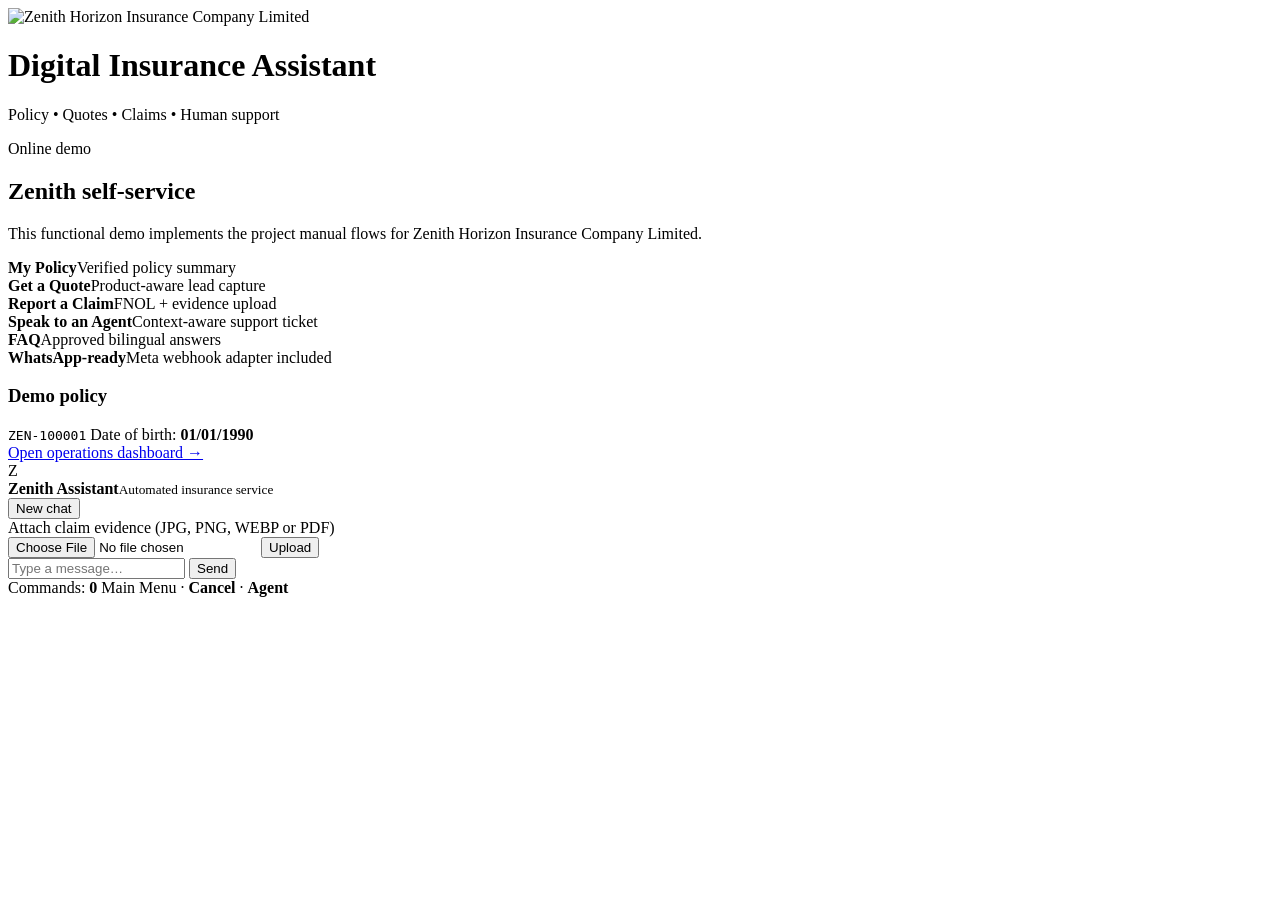
==== app/static/index.html @ 85530260 "Add branded customer interface" ====
<!doctype html>
<html lang="en">
<head>
  <meta charset="utf-8" />
  <meta name="viewport" content="width=device-width, initial-scale=1" />
  <title>Zenith Digital Insurance Assistant</title>
  <link rel="stylesheet" href="/static/styles.css" />
</head>
<body>
  <div class="shell">
    <header class="brandbar">
      <div class="brand-left">
        <img src="/static/zenith-logo.png" alt="Zenith Horizon Insurance Company Limited" class="logo" />
        <div>
          <h1>Digital Insurance Assistant</h1>
          <p>Policy • Quotes • Claims • Human support</p>
        </div>
      </div>
      <div class="status"><span></span> Online demo</div>
    </header>

    <main class="workspace">
      <section class="info-panel">
        <h2>Zenith self-service</h2>
        <p>This functional demo implements the project manual flows for Zenith Horizon Insurance Company Limited.</p>
        <div class="feature-grid">
          <div class="feature"><b>My Policy</b><span>Verified policy summary</span></div>
          <div class="feature"><b>Get a Quote</b><span>Product-aware lead capture</span></div>
          <div class="feature"><b>Report a Claim</b><span>FNOL + evidence upload</span></div>
          <div class="feature"><b>Speak to an Agent</b><span>Context-aware support ticket</span></div>
          <div class="feature"><b>FAQ</b><span>Approved bilingual answers</span></div>
          <div class="feature"><b>WhatsApp-ready</b><span>Meta webhook adapter included</span></div>
        </div>
        <div class="demo-card">
          <h3>Demo policy</h3>
          <code>ZEN-100001</code>
          <span>Date of birth: <b>01/01/1990</b></span>
        </div>
        <a class="admin-link" href="/admin">Open operations dashboard →</a>
      </section>

      <section class="chat-card">
        <div class="chat-head">
          <div class="avatar">Z</div>
          <div><strong>Zenith Assistant</strong><small>Automated insurance service</small></div>
          <button id="resetBtn" class="ghost">New chat</button>
        </div>
        <div id="messages" class="messages"></div>
        <div id="quickReplies" class="quick-replies"></div>
        <div id="uploadBox" class="upload-box hidden">
          <label>Attach claim evidence (JPG, PNG, WEBP or PDF)</label>
          <div><input id="fileInput" type="file" accept="image/jpeg,image/png,image/webp,application/pdf" /><button id="uploadBtn">Upload</button></div>
          <small id="uploadStatus"></small>
        </div>
        <form id="chatForm" class="composer">
          <input id="chatInput" autocomplete="off" placeholder="Type a message…" />
          <button type="submit">Send</button>
        </form>
        <div class="commands">Commands: <b>0</b> Main Menu · <b>Cancel</b> · <b>Agent</b></div>
      </section>
    </main>
  </div>
  <script src="/static/app.js"></script>
</body>
</html>
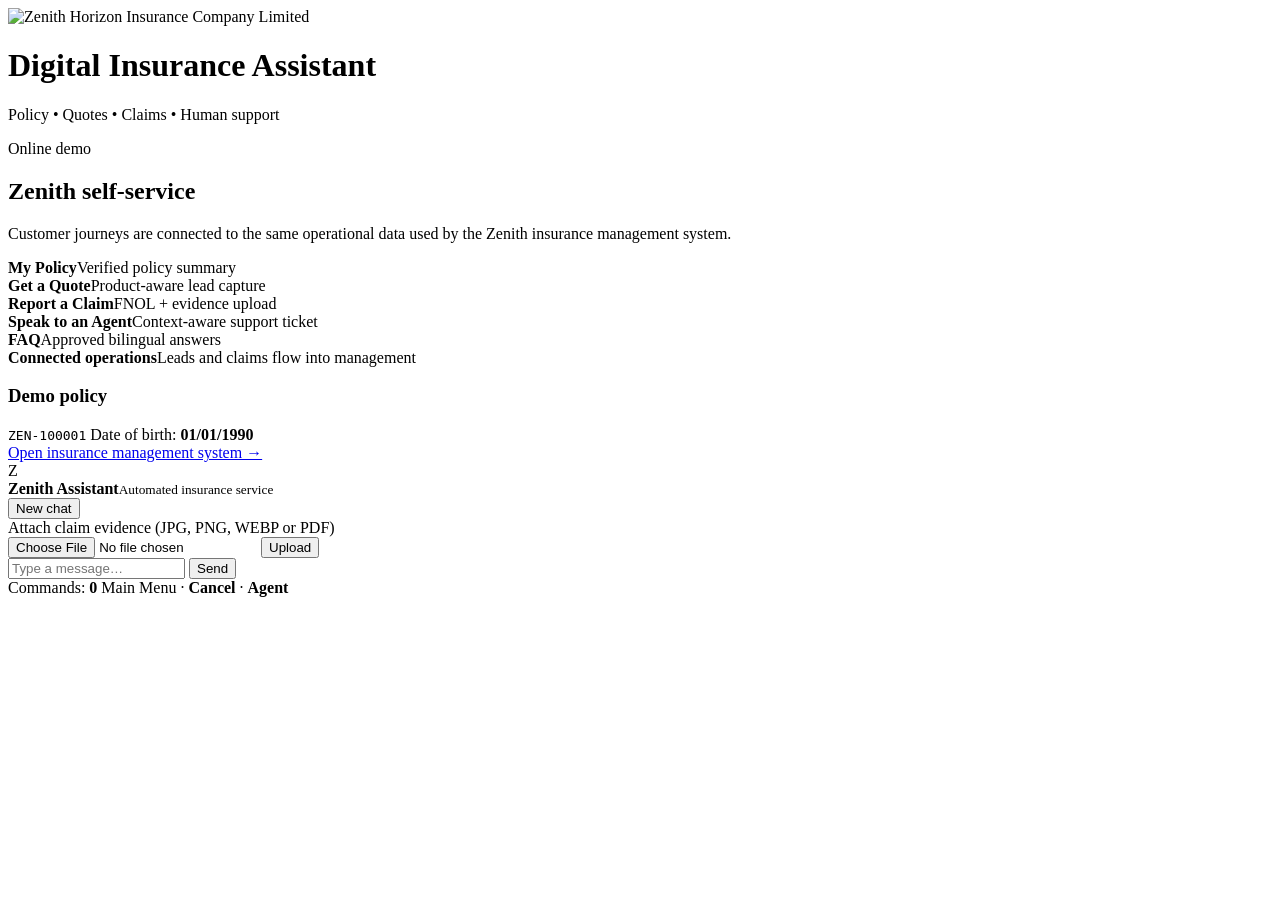
==== commit 44639b92: "Align customer UI with management-first project phase" ====
--- a/app/static/index.html
+++ b/app/static/index.html
@@ -22,21 +22,21 @@
     <main class="workspace">
       <section class="info-panel">
         <h2>Zenith self-service</h2>
-        <p>This functional demo implements the project manual flows for Zenith Horizon Insurance Company Limited.</p>
+        <p>Customer journeys are connected to the same operational data used by the Zenith insurance management system.</p>
         <div class="feature-grid">
           <div class="feature"><b>My Policy</b><span>Verified policy summary</span></div>
           <div class="feature"><b>Get a Quote</b><span>Product-aware lead capture</span></div>
           <div class="feature"><b>Report a Claim</b><span>FNOL + evidence upload</span></div>
           <div class="feature"><b>Speak to an Agent</b><span>Context-aware support ticket</span></div>
           <div class="feature"><b>FAQ</b><span>Approved bilingual answers</span></div>
-          <div class="feature"><b>WhatsApp-ready</b><span>Meta webhook adapter included</span></div>
+          <div class="feature"><b>Connected operations</b><span>Leads and claims flow into management</span></div>
         </div>
         <div class="demo-card">
           <h3>Demo policy</h3>
           <code>ZEN-100001</code>
           <span>Date of birth: <b>01/01/1990</b></span>
         </div>
-        <a class="admin-link" href="/admin">Open operations dashboard →</a>
+        <a class="admin-link" href="/admin">Open insurance management system →</a>
       </section>
 
       <section class="chat-card">
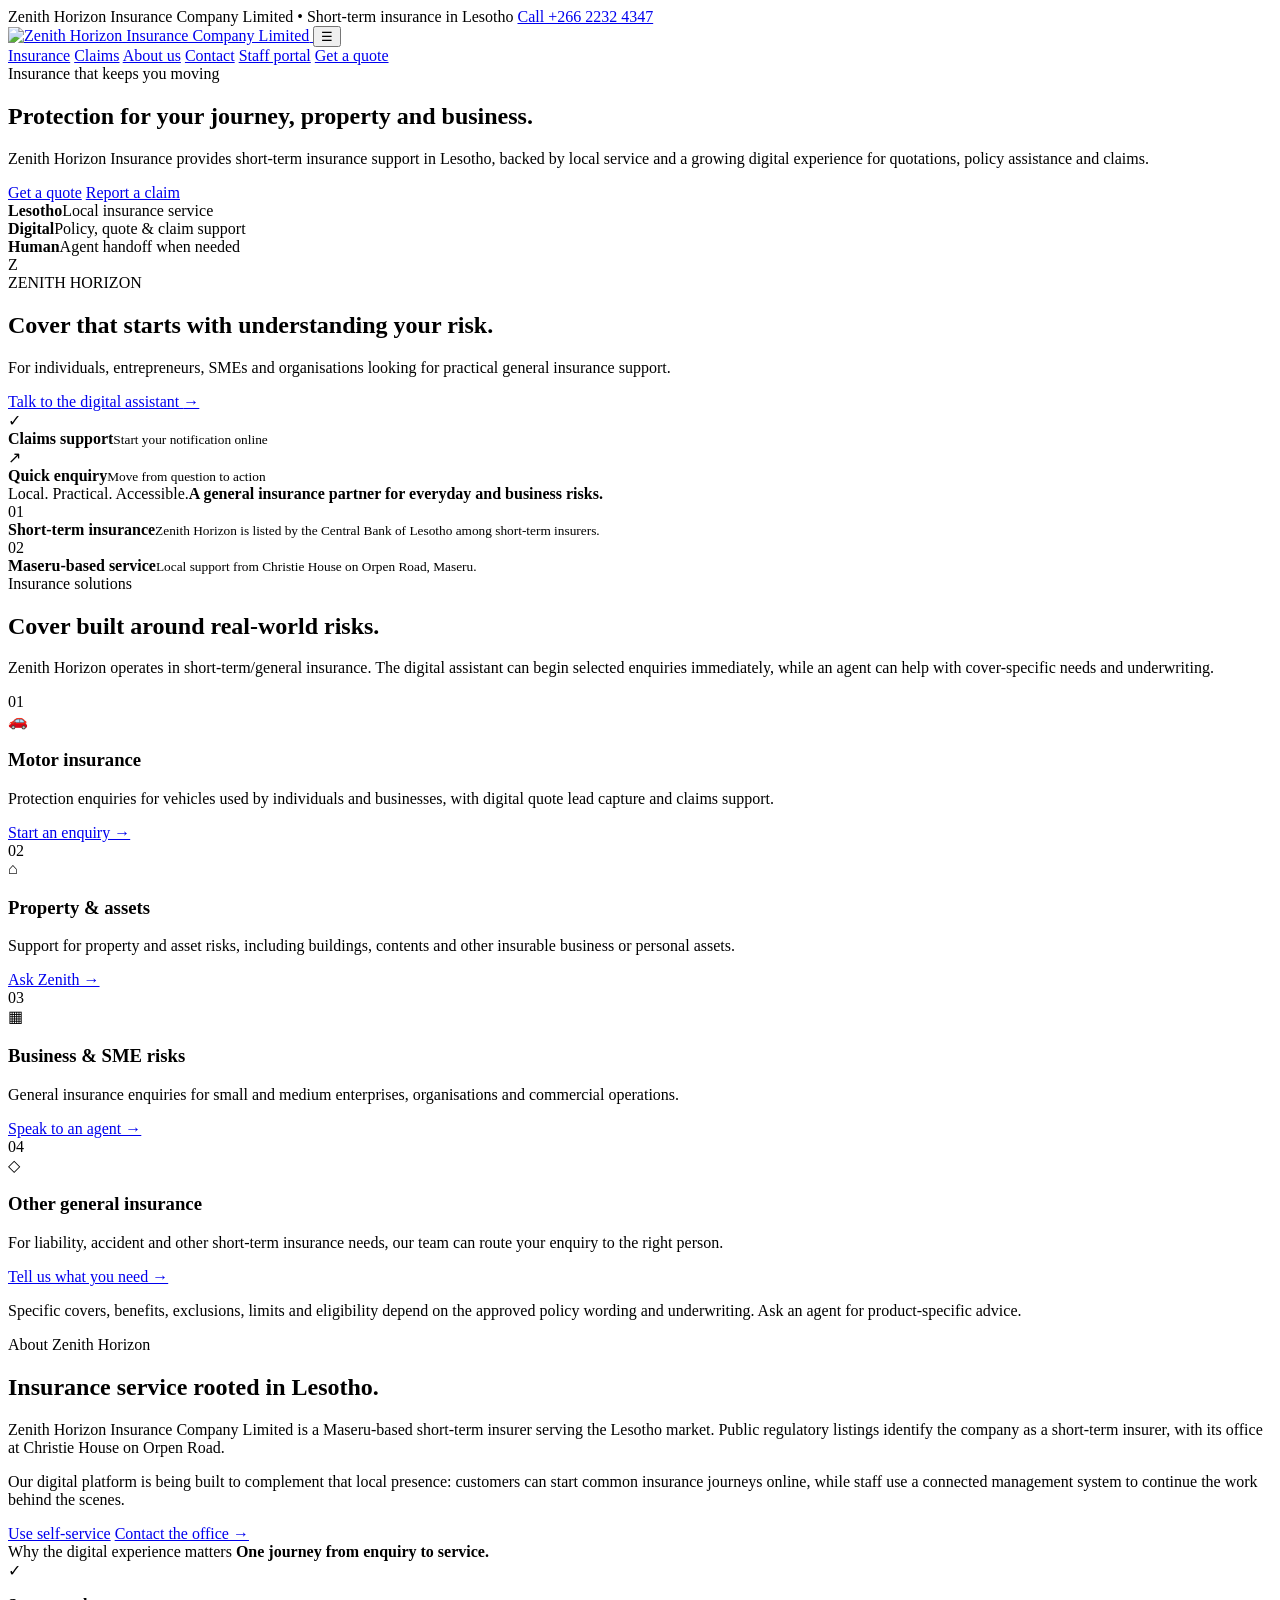
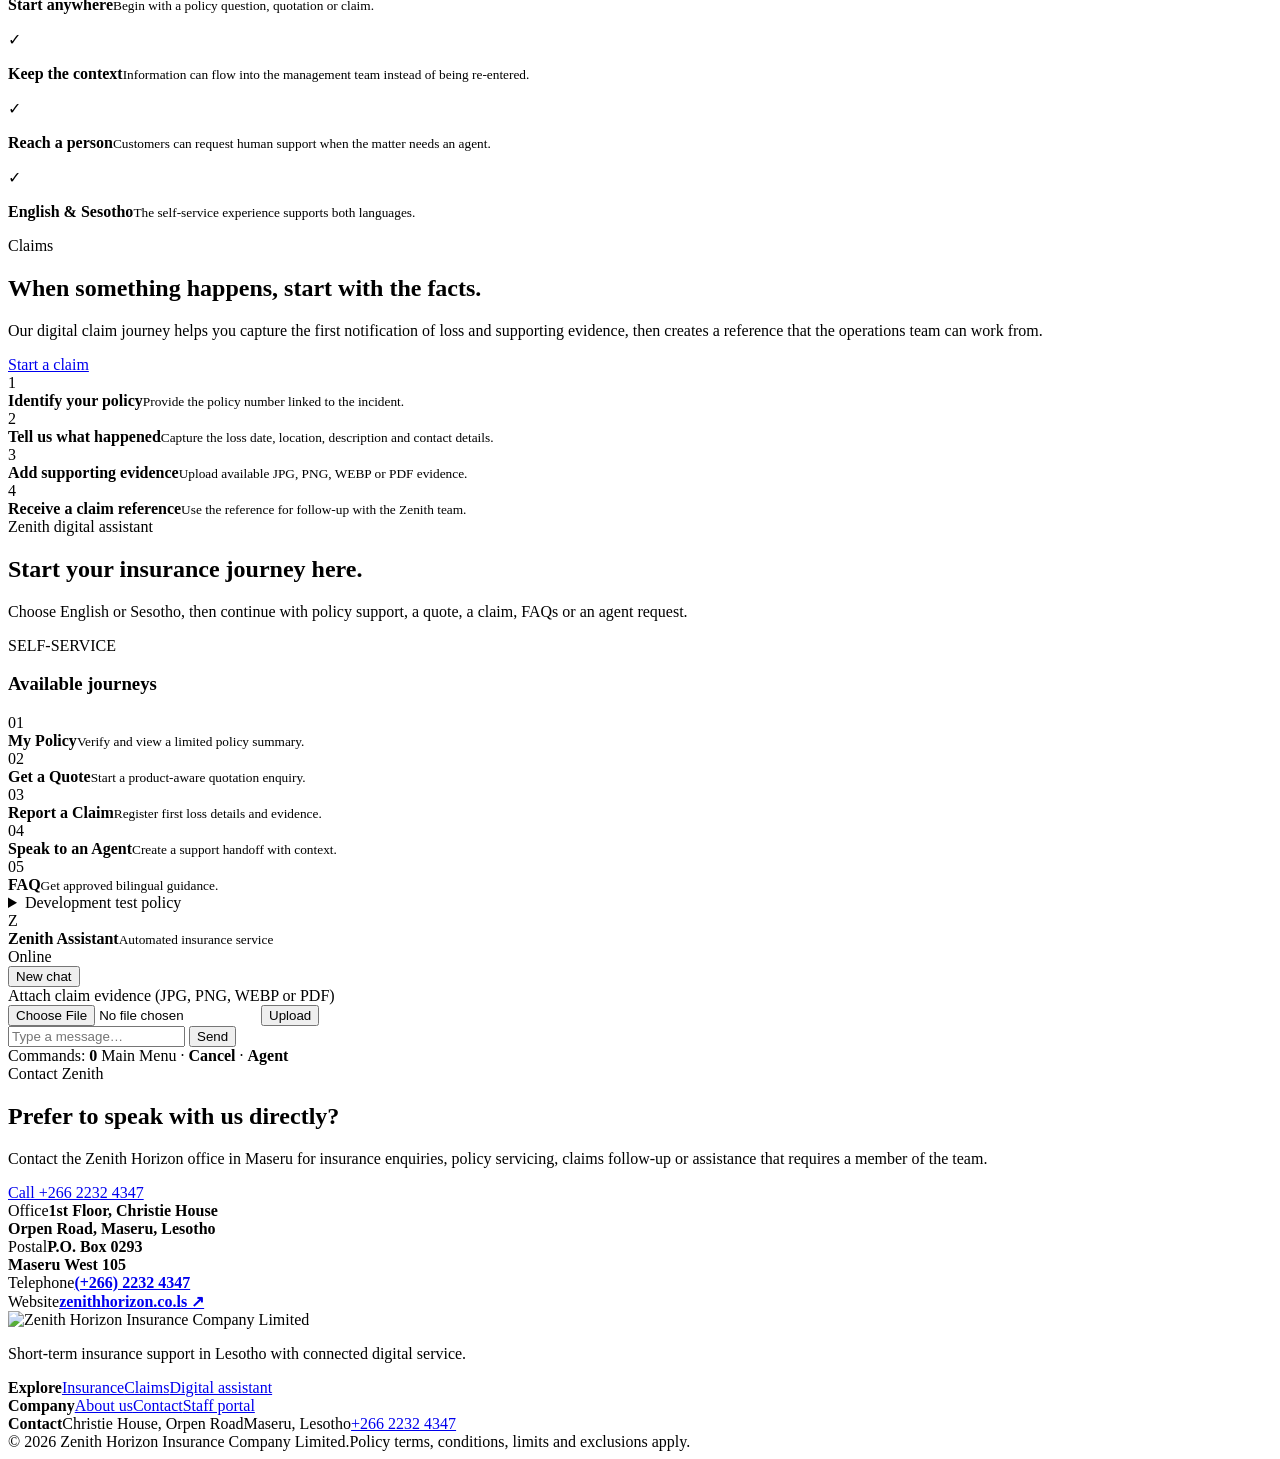
==== commit bdf922dc: "Redesign public Zenith landing page" ====
--- a/app/static/index.html
+++ b/app/static/index.html
@@ -3,63 +3,244 @@
 <head>
   <meta charset="utf-8" />
   <meta name="viewport" content="width=device-width, initial-scale=1" />
-  <title>Zenith Digital Insurance Assistant</title>
+  <meta name="description" content="Zenith Horizon Insurance Company Limited — short-term insurance, policy self-service, quotations and claims support in Lesotho." />
+  <meta name="theme-color" content="#0b4d43" />
+  <title>Zenith Horizon Insurance | Protection for What Matters</title>
   <link rel="stylesheet" href="/static/styles.css" />
 </head>
 <body>
-  <div class="shell">
-    <header class="brandbar">
-      <div class="brand-left">
-        <img src="/static/zenith-logo.png" alt="Zenith Horizon Insurance Company Limited" class="logo" />
-        <div>
-          <h1>Digital Insurance Assistant</h1>
-          <p>Policy • Quotes • Claims • Human support</p>
-        </div>
-      </div>
-      <div class="status"><span></span> Online demo</div>
-    </header>
-
-    <main class="workspace">
-      <section class="info-panel">
-        <h2>Zenith self-service</h2>
-        <p>Customer journeys are connected to the same operational data used by the Zenith insurance management system.</p>
-        <div class="feature-grid">
-          <div class="feature"><b>My Policy</b><span>Verified policy summary</span></div>
-          <div class="feature"><b>Get a Quote</b><span>Product-aware lead capture</span></div>
-          <div class="feature"><b>Report a Claim</b><span>FNOL + evidence upload</span></div>
-          <div class="feature"><b>Speak to an Agent</b><span>Context-aware support ticket</span></div>
-          <div class="feature"><b>FAQ</b><span>Approved bilingual answers</span></div>
-          <div class="feature"><b>Connected operations</b><span>Leads and claims flow into management</span></div>
-        </div>
-        <div class="demo-card">
-          <h3>Demo policy</h3>
-          <code>ZEN-100001</code>
-          <span>Date of birth: <b>01/01/1990</b></span>
-        </div>
-        <a class="admin-link" href="/admin">Open insurance management system →</a>
-      </section>
-
-      <section class="chat-card">
-        <div class="chat-head">
-          <div class="avatar">Z</div>
-          <div><strong>Zenith Assistant</strong><small>Automated insurance service</small></div>
-          <button id="resetBtn" class="ghost">New chat</button>
-        </div>
-        <div id="messages" class="messages"></div>
-        <div id="quickReplies" class="quick-replies"></div>
-        <div id="uploadBox" class="upload-box hidden">
-          <label>Attach claim evidence (JPG, PNG, WEBP or PDF)</label>
-          <div><input id="fileInput" type="file" accept="image/jpeg,image/png,image/webp,application/pdf" /><button id="uploadBtn">Upload</button></div>
-          <small id="uploadStatus"></small>
-        </div>
-        <form id="chatForm" class="composer">
-          <input id="chatInput" autocomplete="off" placeholder="Type a message…" />
-          <button type="submit">Send</button>
-        </form>
-        <div class="commands">Commands: <b>0</b> Main Menu · <b>Cancel</b> · <b>Agent</b></div>
-      </section>
-    </main>
+  <div class="top-strip">
+    <div class="site-width top-strip-inner">
+      <span>Zenith Horizon Insurance Company Limited</span>
+      <span class="top-strip-divider">•</span>
+      <span>Short-term insurance in Lesotho</span>
+      <a href="tel:+26622324347">Call +266 2232 4347</a>
+    </div>
   </div>
+
+  <header class="site-header">
+    <div class="site-width nav-wrap">
+      <a class="site-brand" href="#home" aria-label="Zenith Horizon Insurance home">
+        <img src="/static/zenith-logo.png" alt="Zenith Horizon Insurance Company Limited" />
+      </a>
+      <button class="nav-toggle" id="navToggle" aria-label="Toggle navigation" aria-expanded="false">☰</button>
+      <nav class="site-nav" id="siteNav" aria-label="Main navigation">
+        <a href="#solutions">Insurance</a>
+        <a href="#claims">Claims</a>
+        <a href="#about">About us</a>
+        <a href="#contact">Contact</a>
+        <a href="/admin" class="staff-link">Staff portal</a>
+        <a href="#assistant" class="nav-cta">Get a quote</a>
+      </nav>
+    </div>
+  </header>
+
+  <main>
+    <section class="hero" id="home">
+      <div class="site-width hero-grid">
+        <div class="hero-copy">
+          <div class="eyebrow">Insurance that keeps you moving</div>
+          <h1>Protection for your <span>journey, property and business.</span></h1>
+          <p class="hero-lead">Zenith Horizon Insurance provides short-term insurance support in Lesotho, backed by local service and a growing digital experience for quotations, policy assistance and claims.</p>
+          <div class="hero-actions">
+            <a href="#assistant" class="btn btn-primary">Get a quote</a>
+            <a href="#claims" class="btn btn-secondary">Report a claim</a>
+          </div>
+          <div class="hero-trust">
+            <div><strong>Lesotho</strong><span>Local insurance service</span></div>
+            <div><strong>Digital</strong><span>Policy, quote & claim support</span></div>
+            <div><strong>Human</strong><span>Agent handoff when needed</span></div>
+          </div>
+        </div>
+
+        <div class="hero-visual" aria-label="Zenith insurance service overview">
+          <div class="hero-glow"></div>
+          <div class="protection-card protection-card-main">
+            <div class="shield-mark">Z</div>
+            <span class="mini-label">ZENITH HORIZON</span>
+            <h2>Cover that starts with understanding your risk.</h2>
+            <p>For individuals, entrepreneurs, SMEs and organisations looking for practical general insurance support.</p>
+            <a href="#assistant">Talk to the digital assistant <span>→</span></a>
+          </div>
+          <div class="floating-card floating-card-one"><span class="floating-icon">✓</span><div><strong>Claims support</strong><small>Start your notification online</small></div></div>
+          <div class="floating-card floating-card-two"><span class="floating-icon">↗</span><div><strong>Quick enquiry</strong><small>Move from question to action</small></div></div>
+        </div>
+      </div>
+    </section>
+
+    <section class="trust-band">
+      <div class="site-width trust-band-grid">
+        <div class="trust-intro"><span>Local. Practical. Accessible.</span><strong>A general insurance partner for everyday and business risks.</strong></div>
+        <div class="trust-point"><span>01</span><div><strong>Short-term insurance</strong><small>Zenith Horizon is listed by the Central Bank of Lesotho among short-term insurers.</small></div></div>
+        <div class="trust-point"><span>02</span><div><strong>Maseru-based service</strong><small>Local support from Christie House on Orpen Road, Maseru.</small></div></div>
+      </div>
+    </section>
+
+    <section class="section" id="solutions">
+      <div class="site-width">
+        <div class="section-heading split-heading">
+          <div>
+            <span class="eyebrow">Insurance solutions</span>
+            <h2>Cover built around real-world risks.</h2>
+          </div>
+          <p>Zenith Horizon operates in short-term/general insurance. The digital assistant can begin selected enquiries immediately, while an agent can help with cover-specific needs and underwriting.</p>
+        </div>
+
+        <div class="solution-grid">
+          <article class="solution-card featured-solution">
+            <div class="solution-number">01</div>
+            <div class="solution-icon">🚗</div>
+            <h3>Motor insurance</h3>
+            <p>Protection enquiries for vehicles used by individuals and businesses, with digital quote lead capture and claims support.</p>
+            <a href="#assistant">Start an enquiry →</a>
+          </article>
+          <article class="solution-card">
+            <div class="solution-number">02</div>
+            <div class="solution-icon">⌂</div>
+            <h3>Property & assets</h3>
+            <p>Support for property and asset risks, including buildings, contents and other insurable business or personal assets.</p>
+            <a href="#assistant">Ask Zenith →</a>
+          </article>
+          <article class="solution-card">
+            <div class="solution-number">03</div>
+            <div class="solution-icon">▦</div>
+            <h3>Business & SME risks</h3>
+            <p>General insurance enquiries for small and medium enterprises, organisations and commercial operations.</p>
+            <a href="#contact">Speak to an agent →</a>
+          </article>
+          <article class="solution-card">
+            <div class="solution-number">04</div>
+            <div class="solution-icon">◇</div>
+            <h3>Other general insurance</h3>
+            <p>For liability, accident and other short-term insurance needs, our team can route your enquiry to the right person.</p>
+            <a href="#assistant">Tell us what you need →</a>
+          </article>
+        </div>
+        <p class="cover-note">Specific covers, benefits, exclusions, limits and eligibility depend on the approved policy wording and underwriting. Ask an agent for product-specific advice.</p>
+      </div>
+    </section>
+
+    <section class="section section-soft" id="about">
+      <div class="site-width about-grid">
+        <div class="about-copy">
+          <span class="eyebrow">About Zenith Horizon</span>
+          <h2>Insurance service rooted in Lesotho.</h2>
+          <p>Zenith Horizon Insurance Company Limited is a Maseru-based short-term insurer serving the Lesotho market. Public regulatory listings identify the company as a short-term insurer, with its office at Christie House on Orpen Road.</p>
+          <p>Our digital platform is being built to complement that local presence: customers can start common insurance journeys online, while staff use a connected management system to continue the work behind the scenes.</p>
+          <div class="about-actions">
+            <a class="btn btn-primary" href="#assistant">Use self-service</a>
+            <a class="text-link" href="#contact">Contact the office →</a>
+          </div>
+        </div>
+        <div class="about-panel">
+          <div class="about-panel-top">
+            <span>Why the digital experience matters</span>
+            <strong>One journey from enquiry to service.</strong>
+          </div>
+          <div class="about-list">
+            <div><span>✓</span><p><strong>Start anywhere</strong><small>Begin with a policy question, quotation or claim.</small></p></div>
+            <div><span>✓</span><p><strong>Keep the context</strong><small>Information can flow into the management team instead of being re-entered.</small></p></div>
+            <div><span>✓</span><p><strong>Reach a person</strong><small>Customers can request human support when the matter needs an agent.</small></p></div>
+            <div><span>✓</span><p><strong>English & Sesotho</strong><small>The self-service experience supports both languages.</small></p></div>
+          </div>
+        </div>
+      </div>
+    </section>
+
+    <section class="section claims-section" id="claims">
+      <div class="site-width claims-grid">
+        <div class="claims-copy">
+          <span class="eyebrow eyebrow-light">Claims</span>
+          <h2>When something happens, start with the facts.</h2>
+          <p>Our digital claim journey helps you capture the first notification of loss and supporting evidence, then creates a reference that the operations team can work from.</p>
+          <a href="#assistant" class="btn btn-gold">Start a claim</a>
+        </div>
+        <div class="claims-steps">
+          <div class="claim-step"><span>1</span><div><strong>Identify your policy</strong><small>Provide the policy number linked to the incident.</small></div></div>
+          <div class="claim-step"><span>2</span><div><strong>Tell us what happened</strong><small>Capture the loss date, location, description and contact details.</small></div></div>
+          <div class="claim-step"><span>3</span><div><strong>Add supporting evidence</strong><small>Upload available JPG, PNG, WEBP or PDF evidence.</small></div></div>
+          <div class="claim-step"><span>4</span><div><strong>Receive a claim reference</strong><small>Use the reference for follow-up with the Zenith team.</small></div></div>
+        </div>
+      </div>
+    </section>
+
+    <section class="section assistant-section" id="assistant">
+      <div class="site-width">
+        <div class="section-heading centered-heading">
+          <span class="eyebrow">Zenith digital assistant</span>
+          <h2>Start your insurance journey here.</h2>
+          <p>Choose English or Sesotho, then continue with policy support, a quote, a claim, FAQs or an agent request.</p>
+        </div>
+
+        <div class="assistant-layout">
+          <aside class="assistant-info">
+            <div class="assistant-info-card">
+              <span class="assistant-kicker">SELF-SERVICE</span>
+              <h3>Available journeys</h3>
+              <div class="assistant-feature"><span>01</span><div><strong>My Policy</strong><small>Verify and view a limited policy summary.</small></div></div>
+              <div class="assistant-feature"><span>02</span><div><strong>Get a Quote</strong><small>Start a product-aware quotation enquiry.</small></div></div>
+              <div class="assistant-feature"><span>03</span><div><strong>Report a Claim</strong><small>Register first loss details and evidence.</small></div></div>
+              <div class="assistant-feature"><span>04</span><div><strong>Speak to an Agent</strong><small>Create a support handoff with context.</small></div></div>
+              <div class="assistant-feature"><span>05</span><div><strong>FAQ</strong><small>Get approved bilingual guidance.</small></div></div>
+              <details class="demo-details">
+                <summary>Development test policy</summary>
+                <p><code>ZEN-100001</code><br />Date of birth: <strong>01/01/1990</strong></p>
+              </details>
+            </div>
+          </aside>
+
+          <section class="chat-card" aria-label="Zenith digital insurance assistant">
+            <div class="chat-head">
+              <div class="avatar">Z</div>
+              <div><strong>Zenith Assistant</strong><small>Automated insurance service</small></div>
+              <div class="chat-online"><span></span>Online</div>
+              <button id="resetBtn" class="ghost">New chat</button>
+            </div>
+            <div id="messages" class="messages"></div>
+            <div id="quickReplies" class="quick-replies"></div>
+            <div id="uploadBox" class="upload-box hidden">
+              <label>Attach claim evidence (JPG, PNG, WEBP or PDF)</label>
+              <div><input id="fileInput" type="file" accept="image/jpeg,image/png,image/webp,application/pdf" /><button id="uploadBtn">Upload</button></div>
+              <small id="uploadStatus"></small>
+            </div>
+            <form id="chatForm" class="composer">
+              <input id="chatInput" autocomplete="off" placeholder="Type a message…" aria-label="Chat message" />
+              <button type="submit">Send</button>
+            </form>
+            <div class="commands">Commands: <b>0</b> Main Menu · <b>Cancel</b> · <b>Agent</b></div>
+          </section>
+        </div>
+      </div>
+    </section>
+
+    <section class="section contact-section" id="contact">
+      <div class="site-width contact-grid">
+        <div class="contact-copy">
+          <span class="eyebrow">Contact Zenith</span>
+          <h2>Prefer to speak with us directly?</h2>
+          <p>Contact the Zenith Horizon office in Maseru for insurance enquiries, policy servicing, claims follow-up or assistance that requires a member of the team.</p>
+          <a class="btn btn-primary" href="tel:+26622324347">Call +266 2232 4347</a>
+        </div>
+        <div class="contact-card">
+          <div class="contact-row"><span>Office</span><strong>1st Floor, Christie House<br />Orpen Road, Maseru, Lesotho</strong></div>
+          <div class="contact-row"><span>Postal</span><strong>P.O. Box 0293<br />Maseru West 105</strong></div>
+          <div class="contact-row"><span>Telephone</span><strong><a href="tel:+26622324347">(+266) 2232 4347</a></strong></div>
+          <div class="contact-row"><span>Website</span><strong><a href="https://zenithhorizon.co.ls/" target="_blank" rel="noopener">zenithhorizon.co.ls ↗</a></strong></div>
+        </div>
+      </div>
+    </section>
+  </main>
+
+  <footer class="site-footer">
+    <div class="site-width footer-grid">
+      <div class="footer-brand"><img src="/static/zenith-logo.png" alt="Zenith Horizon Insurance Company Limited" /><p>Short-term insurance support in Lesotho with connected digital service.</p></div>
+      <div><strong>Explore</strong><a href="#solutions">Insurance</a><a href="#claims">Claims</a><a href="#assistant">Digital assistant</a></div>
+      <div><strong>Company</strong><a href="#about">About us</a><a href="#contact">Contact</a><a href="/admin">Staff portal</a></div>
+      <div><strong>Contact</strong><span>Christie House, Orpen Road</span><span>Maseru, Lesotho</span><a href="tel:+26622324347">+266 2232 4347</a></div>
+    </div>
+    <div class="site-width footer-bottom"><span>© 2026 Zenith Horizon Insurance Company Limited.</span><span>Policy terms, conditions, limits and exclusions apply.</span></div>
+  </footer>
+
   <script src="/static/app.js"></script>
 </body>
 </html>
